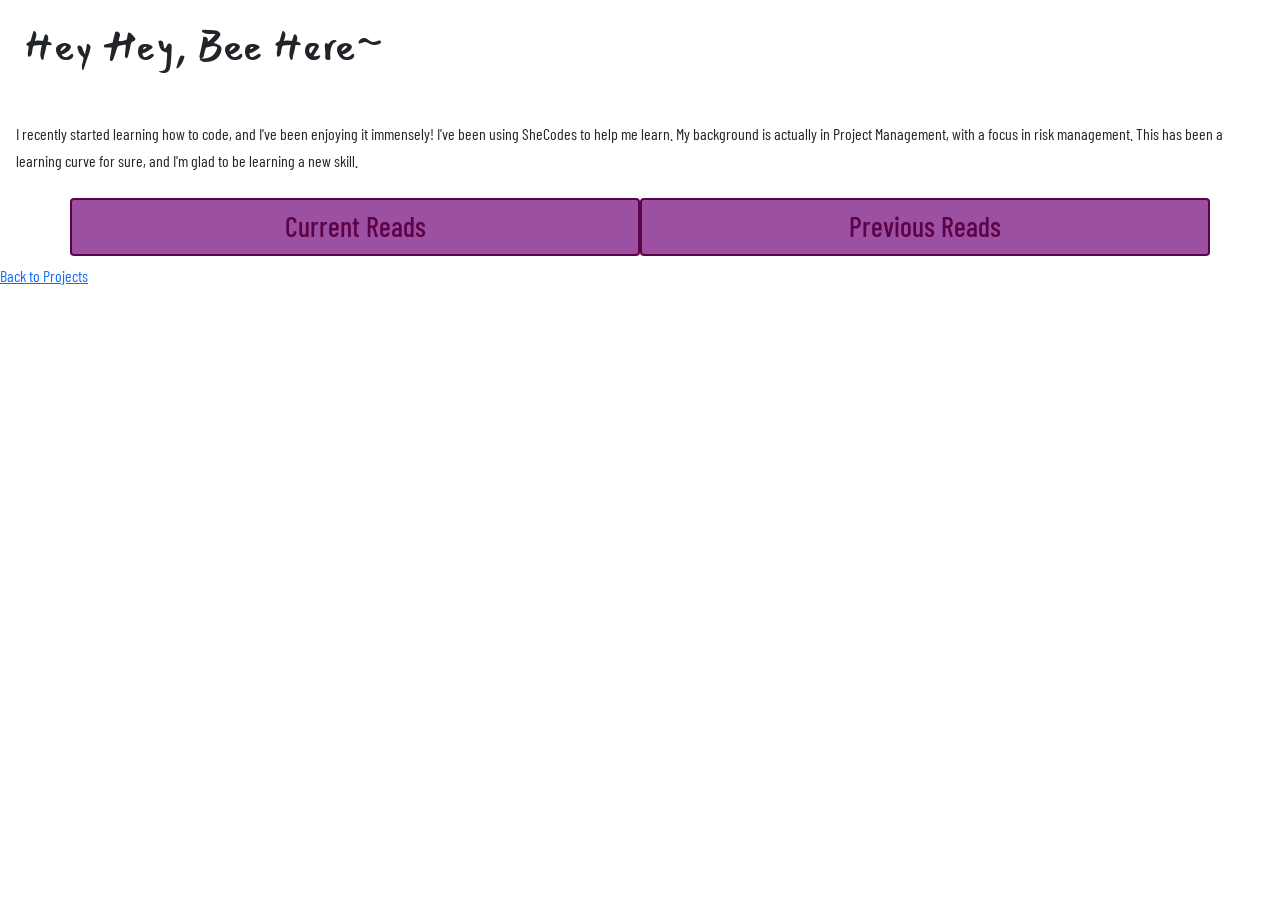
==== about.html @ 180c987b "Added third project (worldclock), and updated information for about me page. Linked the homepage and" ====
<!DOCTYPE html>
<html lang="en">
  <head>
    <meta charset="UTF-8" />
    <meta name="viewport" content="width=device-width, initial-scale=1.0" />
    <link
      href="https://cdn.jsdelivr.net/npm/bootstrap@5.3.8/dist/css/bootstrap.min.css"
      rel="stylesheet"
      integrity="sha384-sRIl4kxILFvY47J16cr9ZwB07vP4J8+LH7qKQnuqkuIAvNWLzeN8tE5YBujZqJLB"
      crossorigin="anonymous"
    />
    <script
      src="https://cdn.jsdelivr.net/npm/bootstrap@5.3.8/dist/js/bootstrap.bundle.min.js"
      integrity="sha384-FKyoEForCGlyvwx9Hj09JcYn3nv7wiPVlz7YYwJrWVcXK/BmnVDxM+D2scQbITxI"
      crossorigin="anonymous"
    ></script>
    <link rel="preconnect" href="https://fonts.googleapis.com" />
    <link rel="preconnect" href="https://fonts.gstatic.com" crossorigin />
    <link
      href="https://fonts.googleapis.com/css2?family=Barlow+Condensed:ital,wght@0,100;0,200;0,300;0,400;0,500;0,600;0,700;0,800;0,900;1,100;1,200;1,300;1,400;1,500;1,600;1,700;1,800;1,900&family=Mansalva&display=swap"
      rel="stylesheet"
    />
    <link rel="stylesheet" href="source/style.css" />
    <title>About Bee🐝</title>
  </head>
  <body>
    <h1 class="bee p-4">Hey Hey, Bee Here~</h1>
    <p class="about-bee mt-4 mb-4 ps-3 pe-3">
      I recently started learning how to code, and I've been enjoying it
      immensely! I've been using SheCodes to help me learn. My background is
      actually in Project Management, with a focus in risk management. This has
      been a learning curve for sure, and I'm glad to be learning a new skill.
    </p>
    <div class="container text-center">
      <div class="row d-flex justify-content-evenly">
        <h3 class="three-head col-md-6">Current Reads</h3>
        <h3 class="three-head col-md-6">Previous Reads</h3>
      </div>
    </div>

    <a href="index.html">Back to Projects</a>
  </body>
</html>
---- source/style.css ----
:root {
  --font: "Barlow Condensed", sans-serif;
  --primary-color: #5d0247;
  --background-color: #9b50a2;
}

body {
  font-family: var(--font);
}

.three-head {
  border-radius: 4px;
  padding: 10px 20px;
  border: 2px solid var(--primary-color);
  color: var(--primary-color);
  background-color: var(--background-color);
}

.webpage {
  background: var(--background-color);
  text-align: center;
  color: white;
  padding: 120px 20px;
}

.bee {
  font-family: "Mansalva", sans-serif;
}

.btn-info {
  border-radius: 4px;
  border: none;
  padding: 10px 20px;
  background: var(--primary-color);
  color: white;
}

.btn-info-outline {
  border-radius: 4px;
  border: none;
  padding: 10px 20px;
  border: 1px solid var(--primary-color);
  color: var(--primary-color);
}

.btn-info-outline:hover {
  border: var(--primary-color);
}

.about-bee {
  line-height: 27px;
}

.project-info {
  padding: 120px 60px;
}

@media (max-width: 900) {
  .project-info {
    padding: 0;
    text-align: center;
  }
}
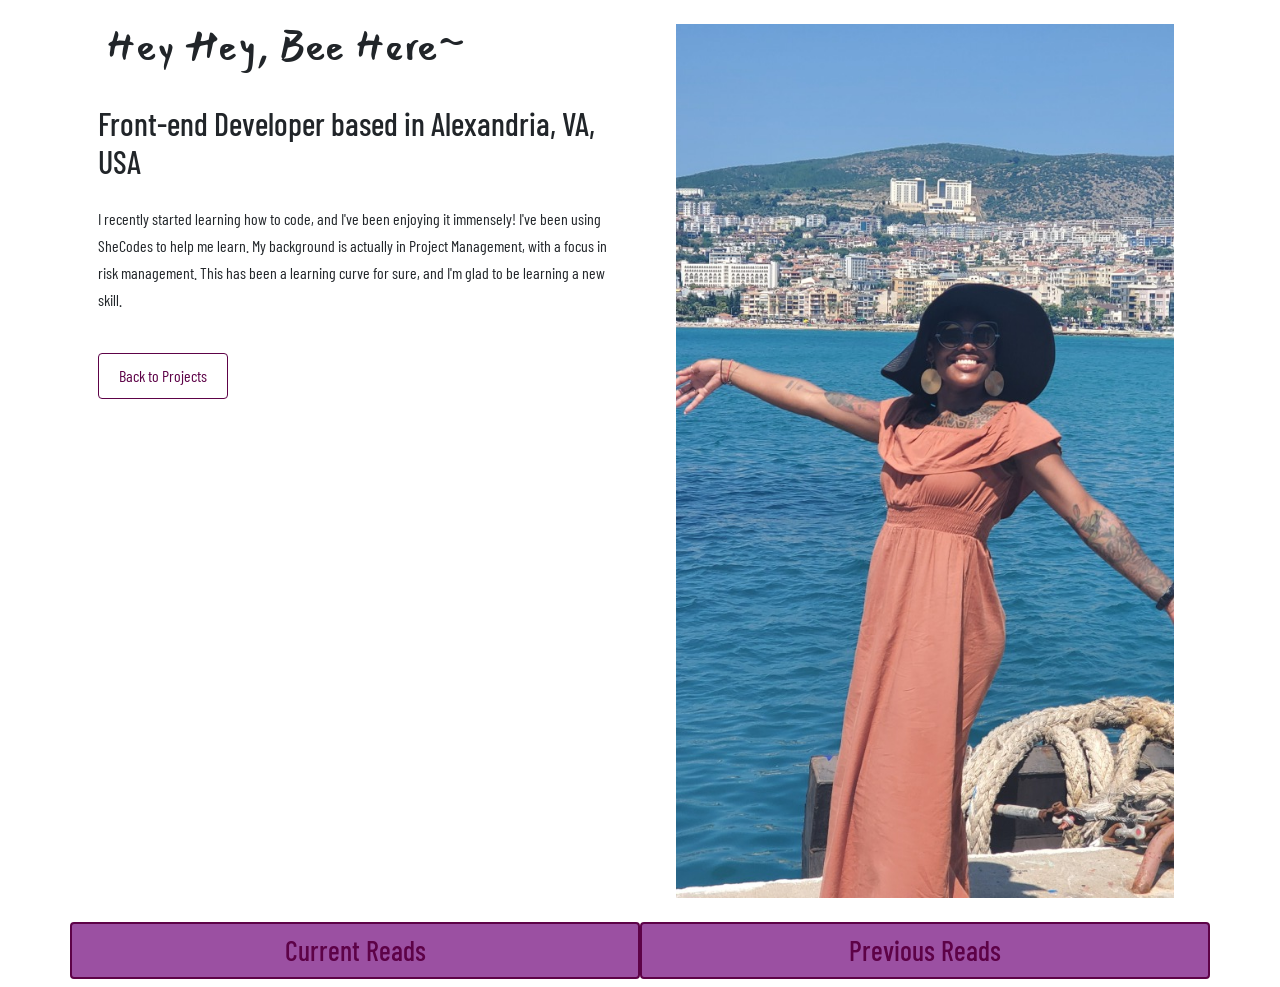
==== commit ad718871: "Added picture to about me section, cleaned up the html and css to be responsive" ====
--- a/about.html
+++ b/about.html
@@ -24,20 +24,36 @@
     <title>About Bee🐝</title>
   </head>
   <body>
-    <h1 class="bee p-4">Hey Hey, Bee Here~</h1>
-    <p class="about-bee mt-4 mb-4 ps-3 pe-3">
-      I recently started learning how to code, and I've been enjoying it
-      immensely! I've been using SheCodes to help me learn. My background is
-      actually in Project Management, with a focus in risk management. This has
-      been a learning curve for sure, and I'm glad to be learning a new skill.
-    </p>
+    <div class="about container">
+      <div class="row">
+        <div class="col-6">
+          <h1 class="bee p-4">Hey Hey, Bee Here~</h1>
+          <h2 class="ps-3">Front-end Developer based in Alexandria, VA, USA</h2>
+          <p class="about-bee mt-4 mb-4 ps-3 pe-3">
+            I recently started learning how to code, and I've been enjoying it
+            immensely! I've been using SheCodes to help me learn. My background
+            is actually in Project Management, with a focus in risk management.
+            This has been a learning curve for sure, and I'm glad to be learning
+            a new skill.
+          </p>
+          <a href="index.html" class="btn btn-info-outline m-3"
+            >Back to Projects</a
+          >
+        </div>
+        <div class="col-6">
+          <img
+            src="picture/smille-bri.png"
+            class="p-4 img-fluid"
+            alt="Picture of me smiling broadly"
+          />
+        </div>
+      </div>
+    </div>
     <div class="container text-center">
       <div class="row d-flex justify-content-evenly">
         <h3 class="three-head col-md-6">Current Reads</h3>
         <h3 class="three-head col-md-6">Previous Reads</h3>
       </div>
     </div>
-
-    <a href="index.html">Back to Projects</a>
   </body>
 </html>
--- a/source/style.css
+++ b/source/style.css
@@ -60,4 +60,9 @@
     padding: 0;
     text-align: center;
   }
+
+  .about {
+    padding: 0;
+    text-align: center;
+  }
 }
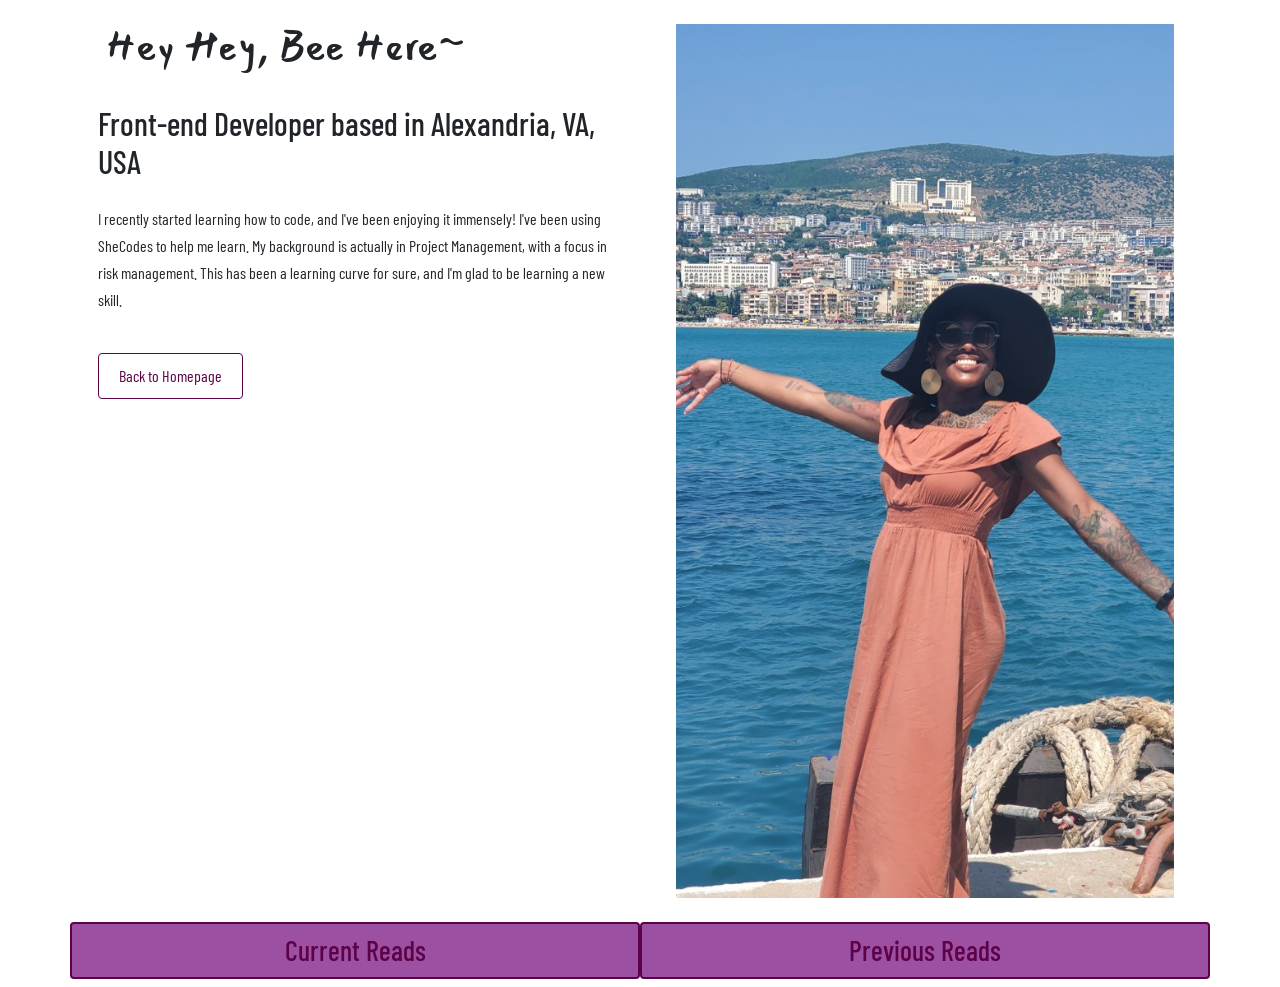
==== commit 35ecf20a: "Created contact page, cleaned up the bootstrap styling for about and index pages" ====
--- a/about.html
+++ b/about.html
@@ -24,7 +24,7 @@
     <title>About Bee🐝</title>
   </head>
   <body>
-    <div class="about container">
+    <div class="webpage container">
       <div class="row">
         <div class="col-6">
           <h1 class="bee p-4">Hey Hey, Bee Here~</h1>
@@ -37,7 +37,7 @@
             a new skill.
           </p>
           <a href="index.html" class="btn btn-info-outline m-3"
-            >Back to Projects</a
+            >Back to Homepage</a
           >
         </div>
         <div class="col-6">
--- a/source/style.css
+++ b/source/style.css
@@ -16,7 +16,7 @@
   background-color: var(--background-color);
 }
 
-.webpage {
+.index {
   background: var(--background-color);
   text-align: center;
   color: white;
@@ -55,13 +55,17 @@
   padding: 120px 60px;
 }
 
+.webpage p {
+  line-height: 27px;
+}
+
 @media (max-width: 900) {
   .project-info {
     padding: 0;
     text-align: center;
   }
 
-  .about {
+  .webpage {
     padding: 0;
     text-align: center;
   }
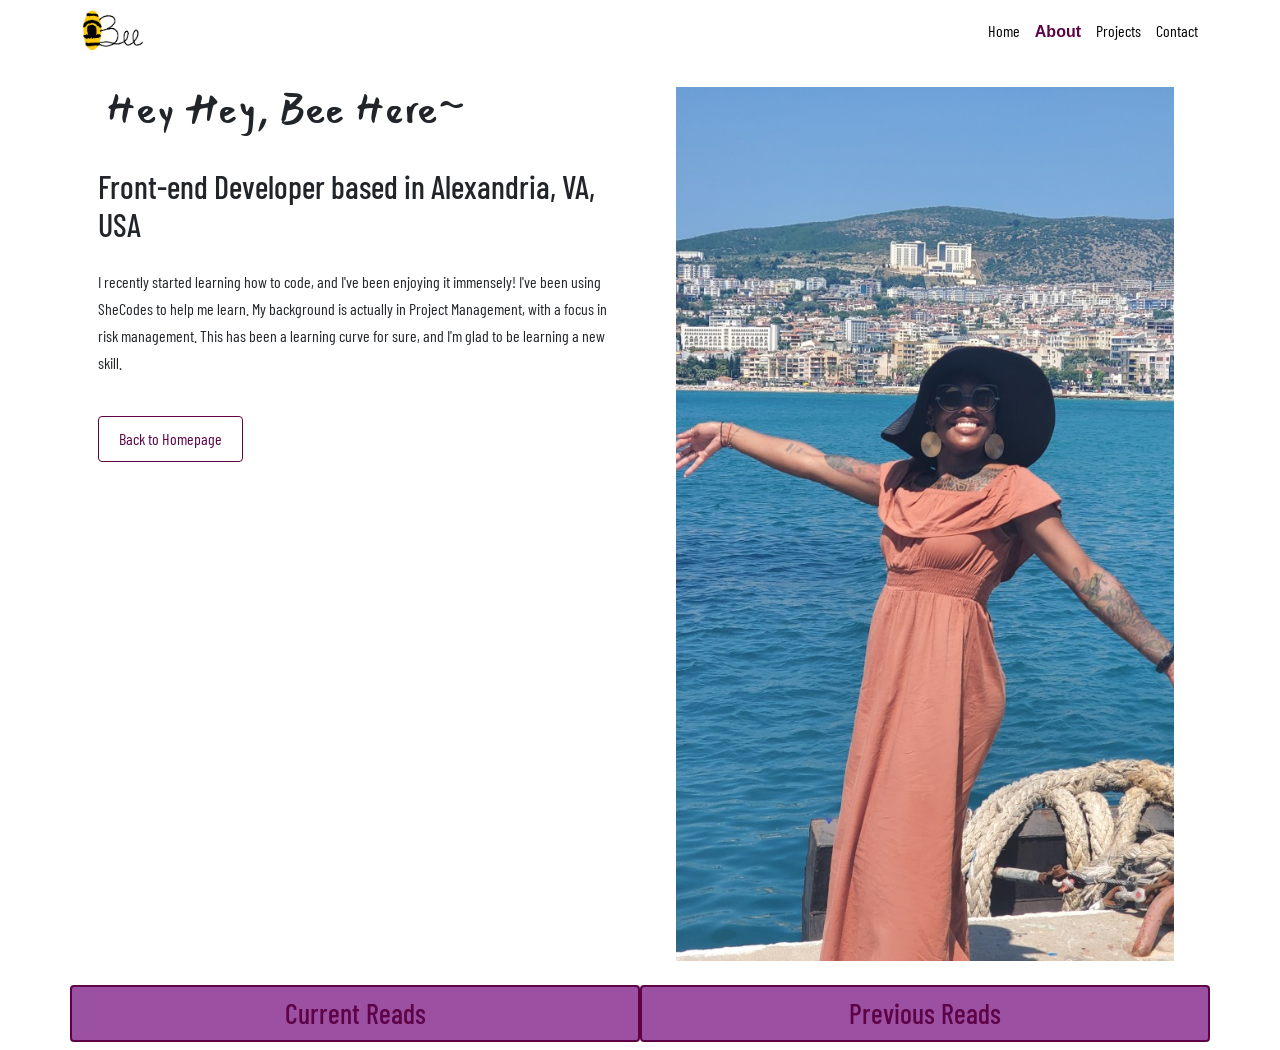
==== commit dbf7a606: "Created the navigation bar" ====
--- a/about.html
+++ b/about.html
@@ -24,6 +24,17 @@
     <title>About Bee🐝</title>
   </head>
   <body>
+    <div class="container">
+      <nav class="d-flex justify-content-between">
+        <img src="picture/bee-logo.png" class="logo" alt="" />
+        <ul>
+          <li><a href="index.html">Home</a></li>
+          <li class="active"><a href="about.html">About</a></li>
+          <li><a href="projects.html">Projects</a></li>
+          <li><a href="contact.html">Contact</a></li>
+        </ul>
+      </nav>
+    </div>
     <div class="webpage container">
       <div class="row">
         <div class="col-6">
--- a/source/style.css
+++ b/source/style.css
@@ -55,8 +55,41 @@
   padding: 120px 60px;
 }
 
-.webpage p {
-  line-height: 27px;
+.logo {
+  max-width: 100px;
+  max-height: 40px;
+}
+
+nav {
+  padding: 10px 0;
+}
+
+nav ul {
+  padding: 0;
+  margin: 0;
+}
+
+nav li {
+  display: inline;
+  list-style: none;
+  line-height: 42px;
+  margin-left: 12px;
+}
+
+nav a {
+  text-decoration: none;
+  color: black;
+  transition: all 200ms ease-in-out;
+}
+
+nav li.active a {
+  color: var(--primary-color);
+  font-weight: 600;
+}
+
+nav a:hover {
+  color: #9b50a2;
+  font-weight: 500;
 }
 
 @media (max-width: 900) {
